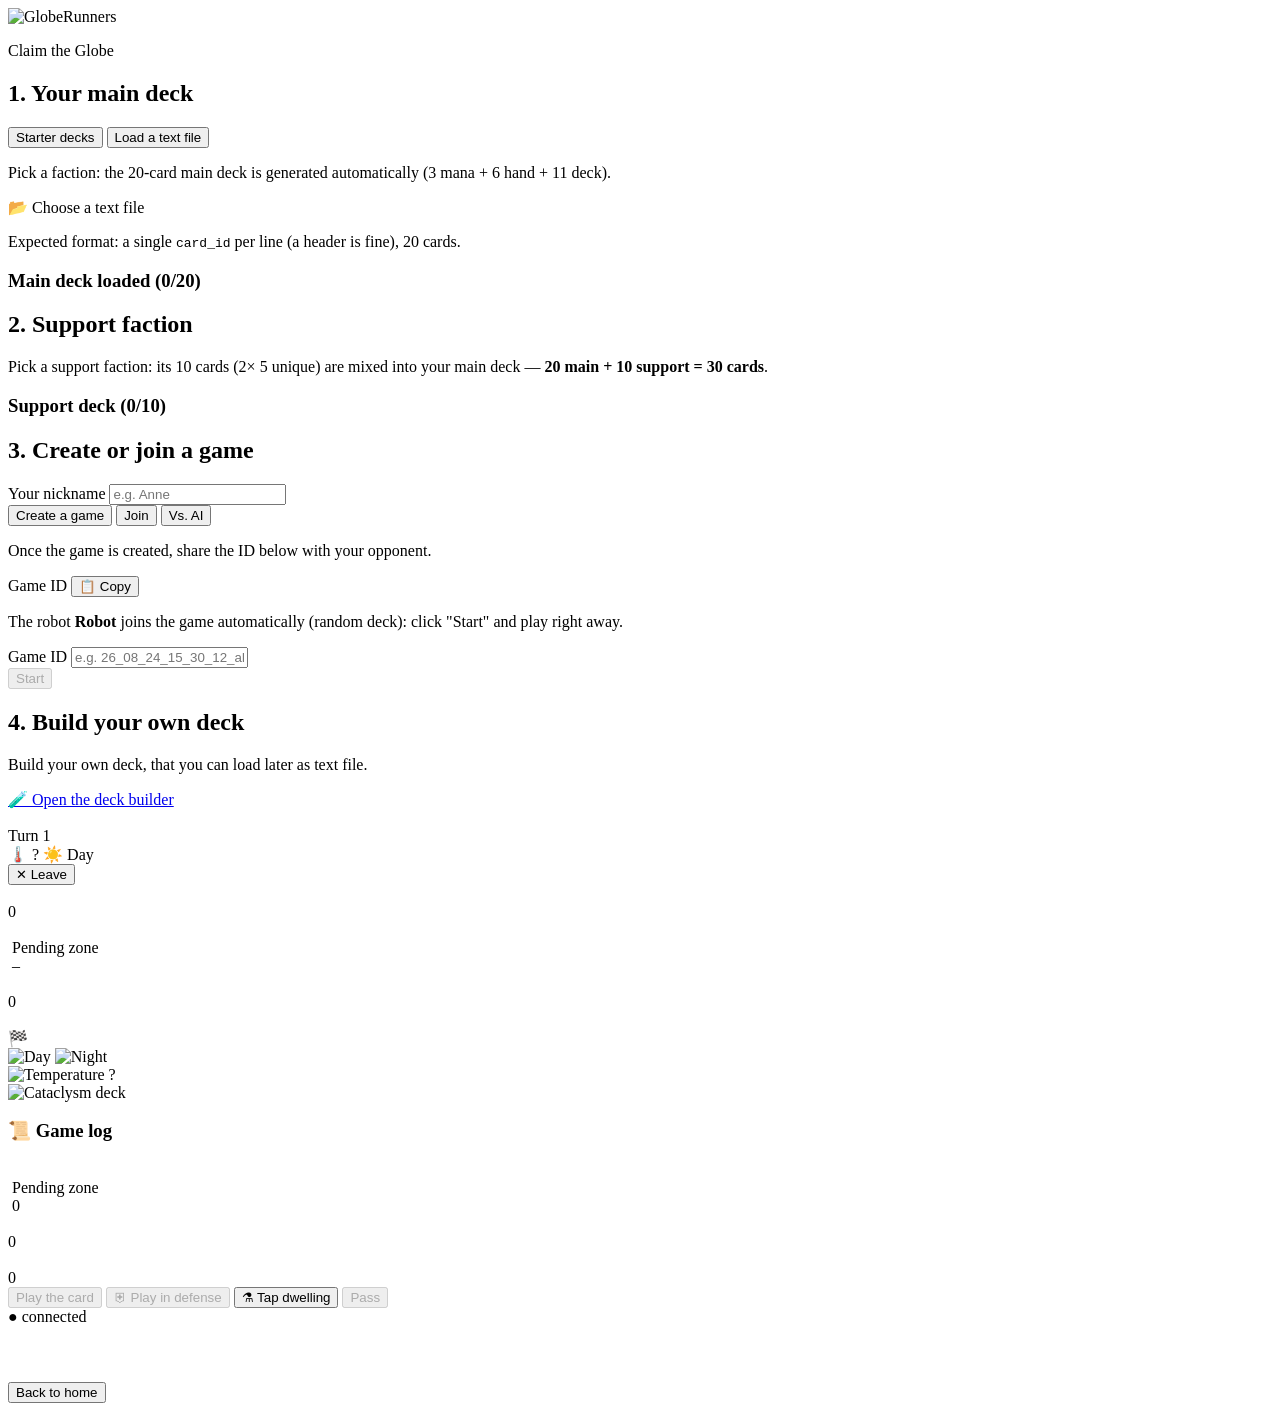
==== game_ui/static/index.html @ 6b583458 "feat: add condition/effect legend to card hover preview and faction tooltips - Implemented a conditi" ====
<!DOCTYPE html>
<html lang="en">
<head>
<meta charset="UTF-8">
<meta name="viewport" content="width=device-width, initial-scale=1.0">
<title>GlobeRunners</title>
<link rel="icon" href="/assets/GlobeRunners_icone.png">
<link rel="stylesheet" href="/static/style.css?v=48">
</head>
<body>

<!-- ============================== PAGE SETUP (deck + game) ============================== -->
<div id="view-setup" class="setup-wrap">
  <header class="setup-header">
    <img src="/assets/GlobeRunners_large_logo.png" alt="GlobeRunners" class="logo">
    <p class="tagline">Claim the Globe</p>
  </header>

  <div class="setup-grid">
    <div class="setup-col">
    <!-- main deck column -->
    <section class="panel">
      <h2>1. Your main deck</h2>

      <div class="deck-source-tabs">
        <button id="tab-starter" class="tab active">Starter decks</button>
        <button id="tab-csv" class="tab">Load a text file</button>
      </div>

      <!-- starter decks -->
      <div id="starter-panel" class="deck-source">
        <p class="hint">Pick a faction: the 20-card main deck is generated automatically (3 mana + 6 hand + 11 deck).</p>
        <div id="faction-grid" class="faction-grid"></div>
      </div>

      <!-- csv -->
      <div id="csv-panel" class="deck-source hidden">
        <label class="file-btn">
          <input type="file" id="csv-input" accept=".txt,.csv,text/plain" hidden>
          📂 Choose a text file
        </label>
        <span id="csv-filename" class="hint"></span>
        <p class="hint small">Expected format: a single <code>card_id</code> per line (a header is fine), 20 cards.</p>
      </div>

      <!-- deck preview -->
      <h3 id="deck-preview-title" class="hidden">Main deck loaded (<span id="deck-count">0</span>/20)</h3>
      <div id="deck-preview" class="card-row hidden"></div>
    </section>

    <!-- support faction column -->
    <section class="panel">
      <h2>2. Support faction</h2>
      <p class="hint">Pick a support faction: its 10 cards (2× 5 unique) are mixed into your main deck — <b>20 main + 10 support = 30 cards</b>.</p>
      <div id="support-grid" class="support-grid"></div>
      <h3 id="support-preview-title" class="hidden">Support deck (<span id="support-count">0</span>/10)</h3>
      <div id="support-preview" class="card-row hidden"></div>
    </section>
    </div>

    <!-- game column -->
    <div class="setup-col">
    <section class="panel">
      <h2>3. Create or join a game</h2>

      <label class="field-label" for="player-name">Your nickname</label>
      <input type="text" id="player-name" maxlength="20" placeholder="e.g. Anne" autocomplete="off">

      <div class="mode-tabs">
        <button id="tab-create" class="tab active">Create a game</button>
        <button id="tab-join" class="tab">Join</button>
        <button id="tab-ai" class="tab">Vs. AI</button>
      </div>

      <div id="create-panel" class="mode-panel">
        <p class="hint">Once the game is created, share the ID below with your opponent.</p>
        <div id="created-game-box" class="game-id-box hidden">
          <span class="label">Game ID</span>
          <code id="created-game-id"></code>
          <button id="copy-gid" title="Copy the ID">📋 Copy</button>
        </div>
      </div>

      <div id="ai-panel" class="mode-panel hidden">
        <p class="hint">The robot <b>Robot</b> joins the game automatically (random deck): click "Start" and play right away.</p>
      </div>

      <div id="join-panel" class="mode-panel hidden">
        <label class="field-label" for="join-game-id">Game ID</label>
        <input type="text" id="join-game-id" placeholder="e.g. 26_08_24_15_30_12_aBcDe" autocomplete="off">
      </div>

      <button id="btn-launch" class="primary-btn" disabled>Start</button>
      <p id="setup-error" class="error-msg"></p>
    </section>

    <!-- deck builder column -->
    <section class="panel">
      <h2>4. Build your own deck</h2>
      <p class="hint">Build your own deck, that you can load later as text file.</p>
      <a class="primary-btn deck-builder" href="https://huggingface.co/spaces/jordyBonnet/GlobeRunners" target="_blank" rel="noopener">🧪 Open the deck builder</a>
    </section>
    </div>
  </div>
</div>

<!-- ============================== GAME PAGE ============================== -->
<div id="view-game" class="hidden">
  <!-- top bar: turn + planet info -->
  <header id="topbar">
    <img src="/assets/GlobeRunners_icone.png" alt="" class="mini-logo">
    <div id="turn-info">
      <span id="turn-number">Turn 1</span>
      <span id="phase-label"></span>
    </div>
    <div id="planet-info">
      <span id="temp-badge" title="Planet temperature (1 to 20)">🌡️ ?</span>
      <span id="daynight-badge" title="Day / night (flips every turn)">☀️ Day</span>
    </div>
    <button id="btn-leave" title="Leave the game (state stays saved)">✕ Leave</button>
  </header>

  <!-- ===================== OPPONENT ZONE (top bar): [name] [mana on the left] [hand (face-down)] ===================== -->
  <section id="oppo-zone" class="big-zone">
    <div class="zone-chip oppo-chip">
      <span id="oppo-name" class="chip-name"></span>
      <span id="oppo-counts" class="chip-counts"></span>
    </div>
    <div class="mana-drop" id="oppo-mana" title="Opponent's mana zone">
      <img class="drop-ico" src="/assets/marker_mana.png" alt="" onerror="this.onerror=null;this.src='/placeholder.svg'">
      <div class="mana-cards" id="oppo-mana-cards"></div>
      <span class="drop-count" id="oppo-mana-count">0</span>
    </div>
    <div class="band-hand" id="oppo-hand"></div>
  </section>

  <!-- opponent row: dwelling / pending / deck / discard -->
  <div id="oppo-side" class="side-row">
    <div class="side-panel dwelling" title="Opponent's dwelling (engineers: the refinery — tap 1x/turn to draw 1)">
      <img class="panel-ico" src="/assets/marker_house.png" alt="">
      <div class="panel-cards" id="oppo-dwelling"></div>
    </div>
    <div class="side-panel pending" title="Opponent's pending zone (coming soon)">
      <img class="panel-ico" src="/assets/marker_pending.png" alt="">
      <span class="panel-label">Pending zone</span>
      <div class="panel-cards" id="oppo-pendings"></div>
    </div>
    <div class="side-panel deck" title="Opponent's deck">
      <img class="panel-ico" src="/assets/marker_card_oppo.png" alt="">
      <span class="panel-count" id="oppo-deck-count">–</span>
    </div>
    <div class="side-panel discard" title="Opponent's discard pile">
      <img class="panel-ico" src="/assets/marker_bin.png" alt="">
      <div class="panel-cards" id="oppo-discard"></div>
      <span class="panel-count" id="oppo-discard-count">0</span>
    </div>
  </div>

  <!-- ===================== CENTER: Earth (env cards in the middle + tokens on the rays) + 2 rows of stopovers ===================== -->
  <main id="board-wrap">
    <div id="board-stage">
      <img src="/assets/earth_background_playmat.png" alt="" id="board-bg">
      <div id="starting-flag" title="Starting cell (position 0)">🏁</div>

      <!-- 3 central cards: day/night • temperature • cataclysms (placeholder) -->
      <div id="env-cards">
        <div class="env-card" id="env-dn" title="Day / Night — the card flips every turn">
          <img class="env-face face-day" src="/assets/envcard_day_night_back.png" alt="Day">
          <img class="env-face face-night" src="/assets/envcard_day_night_front.png" alt="Night">
        </div>
        <div class="env-card" id="env-temp" title="Planet temperature (1 to 20)">
          <img src="/assets/envcard_temperature_fc.png" alt="Temperature">
          <span class="temp-value" id="env-temp-val">?</span>
        </div>
        <div class="env-card env-cata" title="Cataclysm deck (4 cards, one per biome) — the top card names the biome that gets struck">
          <img src="/assets/envcard_cata_back.png" alt="Cataclysm deck" onerror="this.onerror=null;this.src='/placeholder.svg'">
        </div>
      </div>

      <div id="markers-layer"></div>
      <div id="cell-targets"></div>
    </div>

    <!-- 2 rows of 5 stopovers: opponent row (top) + player row (bottom) -->
    <div id="stopovers">
      <div class="stopover-row" id="row-oppo" title="Cards played by the opponent"></div>
      <div class="stopover-row me-row" id="row-me" title="Your played cards"></div>
    </div>

    <!-- game log: collapsible recap of every resolved turn (turn -> stopover -> both players' cards) -->
    <section id="log-panel" class="hidden" title="Game log — collapsible recap of every resolved turn">
      <h3 class="log-title">📜 Game log</h3>
      <div id="log-body"></div>
    </section>
  </main>

  <!-- player row: dwelling / pending / deck / discard -->
  <div id="my-side" class="side-row">
    <div class="side-panel dwelling" title="My dwelling (engineers: the refinery — tap 1x/turn to draw 1)">
      <img class="panel-ico" src="/assets/marker_house.png" alt="">
      <div class="panel-cards" id="my-dwelling"></div>
    </div>
    <div class="side-panel pending" title="My pending zone (coming soon)">
      <img class="panel-ico" src="/assets/marker_pending.png" alt="">
      <span class="panel-label">Pending zone</span>
      <div class="panel-cards" id="my-pendings"></div>
    </div>
    <div class="side-panel deck" title="My deck">
      <img class="panel-ico" src="/assets/marker_card_p.png" alt="">
      <span class="panel-count" id="my-deck-count">0</span>
    </div>
    <div class="side-panel discard" id="dz-discard" title="Discard pile">
      <img class="panel-ico" src="/assets/marker_bin.png" alt="">
      <div class="panel-cards" id="my-discard"></div>
      <span class="panel-count" id="my-discard-count">0</span>
    </div>
  </div>

  <!-- ===================== PLAYER ZONE (bottom bar): [name] [mana on the left] [hand] [actions] ===================== -->
  <section id="my-zone" class="big-zone">
    <div class="zone-chip my-chip">
      <span id="my-name" class="chip-name"></span>
      <span id="mana-info" class="chip-counts"></span>
    </div>
    <div id="dz-mana" class="mana-drop" title="Mana zone: drop a card here (1 per turn, or 3 at initialization)">
      <img class="drop-ico" src="/assets/marker_mana.png" alt="" onerror="this.onerror=null;this.src='/placeholder.svg'">
      <div class="mana-cards" id="my-mana-cards"></div>
      <span class="drop-count" id="my-mana-count">0</span>
    </div>
    <div class="band-hand" id="my-hand"></div>
    <div id="action-bar">
      <button id="btn-play" class="primary-btn small-btn" disabled>Play the card</button>
      <button id="btn-defend" class="defend-btn small-btn" disabled title="Play 1–5 cards in defense at once (engaged at 90°): pick them in the popup — your total shield (sum) blocks the opponent's card on that stopover if it's ≥ their cost">⛨ Play in defense</button>
      <button id="btn-tap" class="tap-btn small-btn hidden" title="Tap the dwelling card (refinery): draw 1 card — once per turn">⚗ Tap dwelling</button>

      <button id="btn-pass" class="ghost-btn small-btn" disabled>Pass</button>
      <span id="action-hint"></span>
    </div>
  </section>

  <!-- messages zone -->
  <footer id="msg-bar">
    <span id="server-msg"></span>
    <span id="conn-state" class="conn-ok">● connected</span>
  </footer>
</div>

<!-- card hover preview (3x, vertically centered) -->
<div id="card-hover"><img id="card-hover-img" src="" alt=""><div id="card-hover-text"></div></div>

<!-- card modal (zoom) -->
<div id="card-modal" class="modal hidden">
  <div class="modal-backdrop"></div>
  <img id="card-modal-img" src="" alt="">
</div>

<!-- end-of-game modal -->
<div id="endgame-modal" class="modal hidden">
  <div class="modal-box">
    <h2 id="endgame-title"></h2>
    <p id="endgame-sub"></p>
    <button id="btn-endgame-ok" class="primary-btn">Back to home</button>
  </div>
</div>

<script type="module" src="/static/app.mjs?v=48"></script>
</body>
</html>
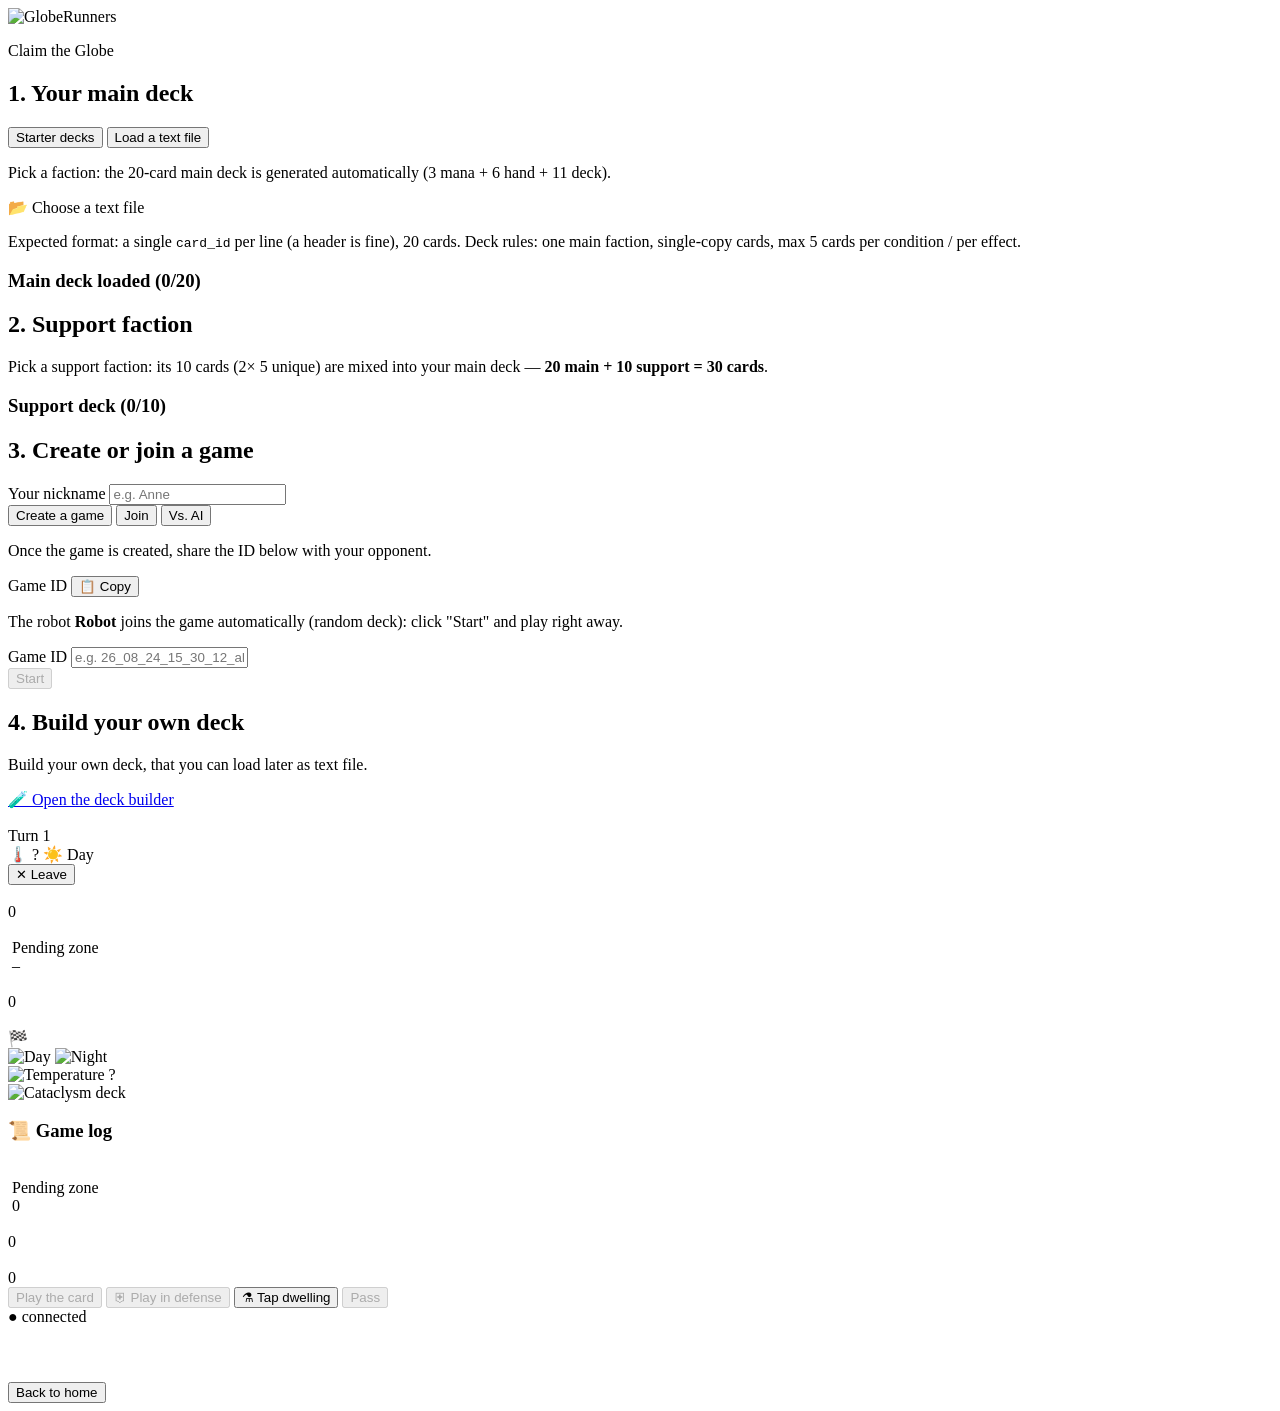
==== commit 25b98ff4: "Implement AI improvements for mana pool management and deck rules validation - Updated AI logic to m" ====
--- a/game_ui/static/index.html
+++ b/game_ui/static/index.html
@@ -5,7 +5,7 @@
 <meta name="viewport" content="width=device-width, initial-scale=1.0">
 <title>GlobeRunners</title>
 <link rel="icon" href="/assets/GlobeRunners_icone.png">
-<link rel="stylesheet" href="/static/style.css?v=48">
+<link rel="stylesheet" href="/static/style.css?v=52">
 </head>
 <body>
 
@@ -40,12 +40,13 @@
           📂 Choose a text file
         </label>
         <span id="csv-filename" class="hint"></span>
-        <p class="hint small">Expected format: a single <code>card_id</code> per line (a header is fine), 20 cards.</p>
+        <p class="hint small">Expected format: a single <code>card_id</code> per line (a header is fine), 20 cards. Deck rules: one main faction, single-copy cards, max 5 cards per condition / per effect.</p>
       </div>
 
       <!-- deck preview -->
       <h3 id="deck-preview-title" class="hidden">Main deck loaded (<span id="deck-count">0</span>/20)</h3>
       <div id="deck-preview" class="card-row hidden"></div>
+      <div id="deck-issues" class="deck-issues hidden"></div>
     </section>
 
     <!-- support faction column -->
@@ -90,6 +91,7 @@
         <input type="text" id="join-game-id" placeholder="e.g. 26_08_24_15_30_12_aBcDe" autocomplete="off">
       </div>
 
+      <div id="launch-blockers" class="launch-blockers hidden"></div>
       <button id="btn-launch" class="primary-btn" disabled>Start</button>
       <p id="setup-error" class="error-msg"></p>
     </section>
@@ -263,6 +265,6 @@
   </div>
 </div>
 
-<script type="module" src="/static/app.mjs?v=48"></script>
+<script type="module" src="/static/app.mjs?v=54"></script>
 </body>
 </html>
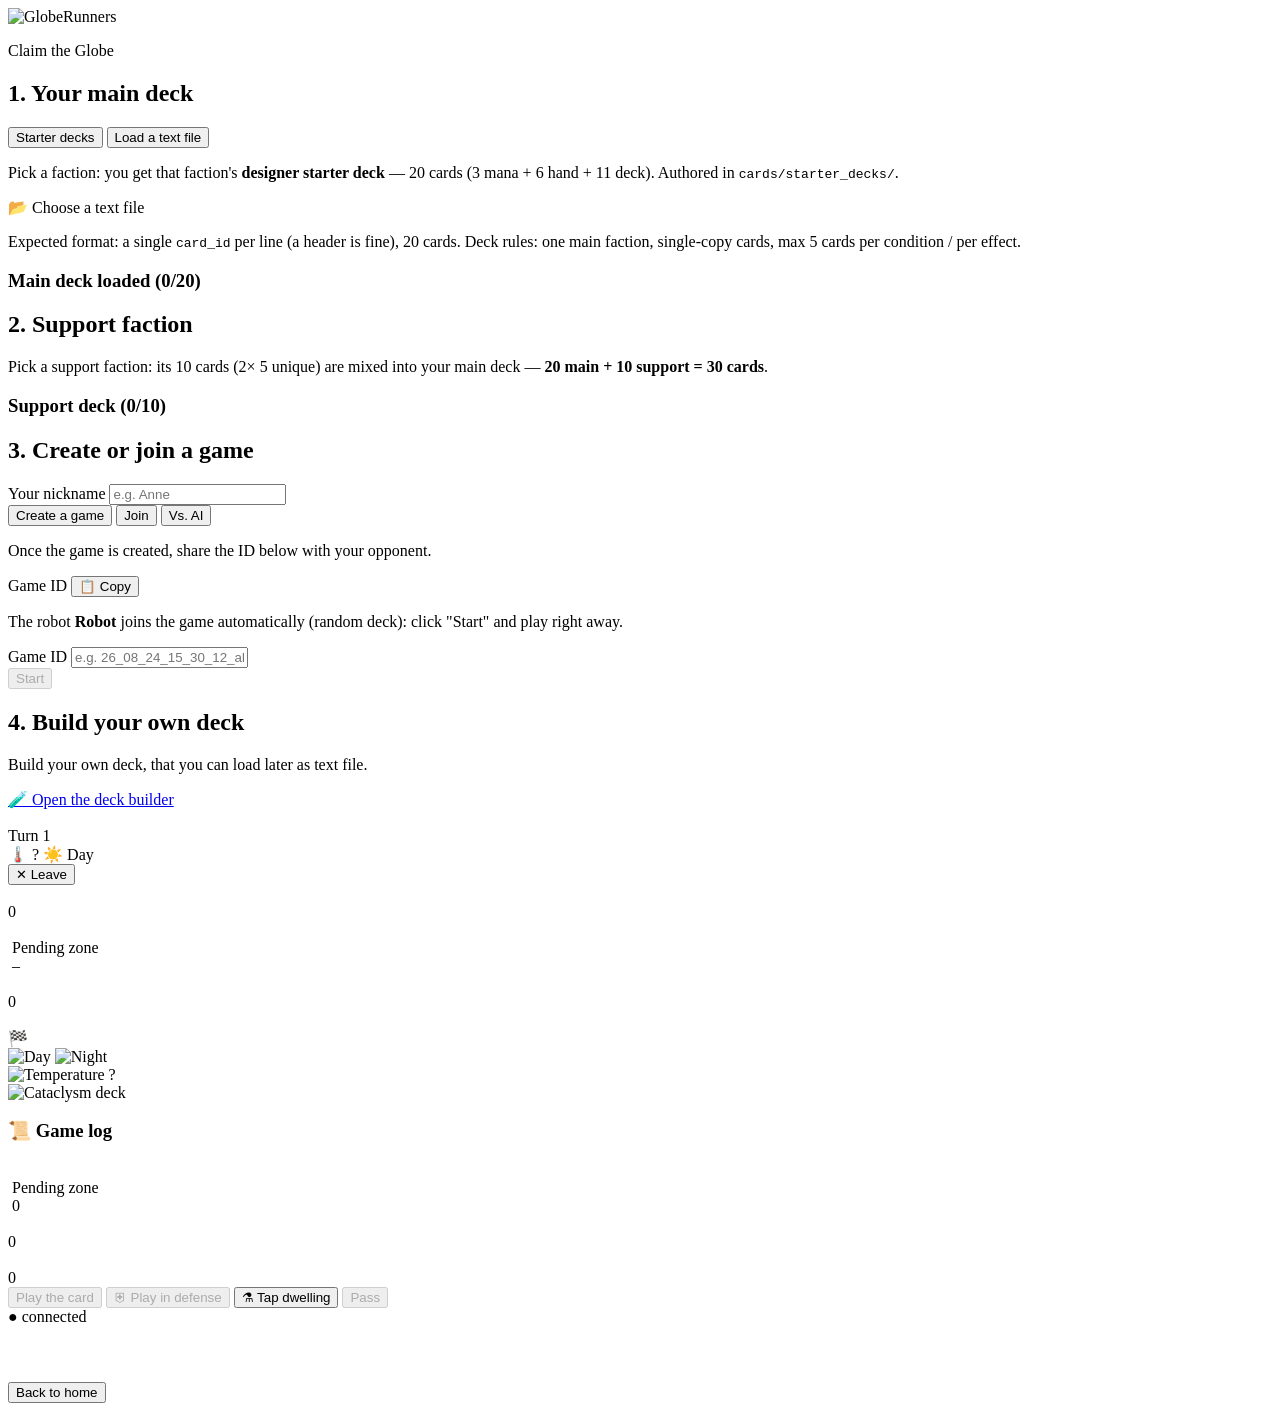
==== commit df77421b: "feat: add designer-authored starter decks for factions - Introduced 20-card starter decks for each o" ====
--- a/game_ui/static/index.html
+++ b/game_ui/static/index.html
@@ -29,7 +29,7 @@
 
       <!-- starter decks -->
       <div id="starter-panel" class="deck-source">
-        <p class="hint">Pick a faction: the 20-card main deck is generated automatically (3 mana + 6 hand + 11 deck).</p>
+        <p class="hint">Pick a faction: you get that faction's <b>designer starter deck</b> — 20 cards (3 mana + 6 hand + 11 deck). Authored in <code>cards/starter_decks/</code>.</p>
         <div id="faction-grid" class="faction-grid"></div>
       </div>
 
@@ -265,6 +265,6 @@
   </div>
 </div>
 
-<script type="module" src="/static/app.mjs?v=54"></script>
+<script type="module" src="/static/app.mjs?v=56"></script>
 </body>
 </html>
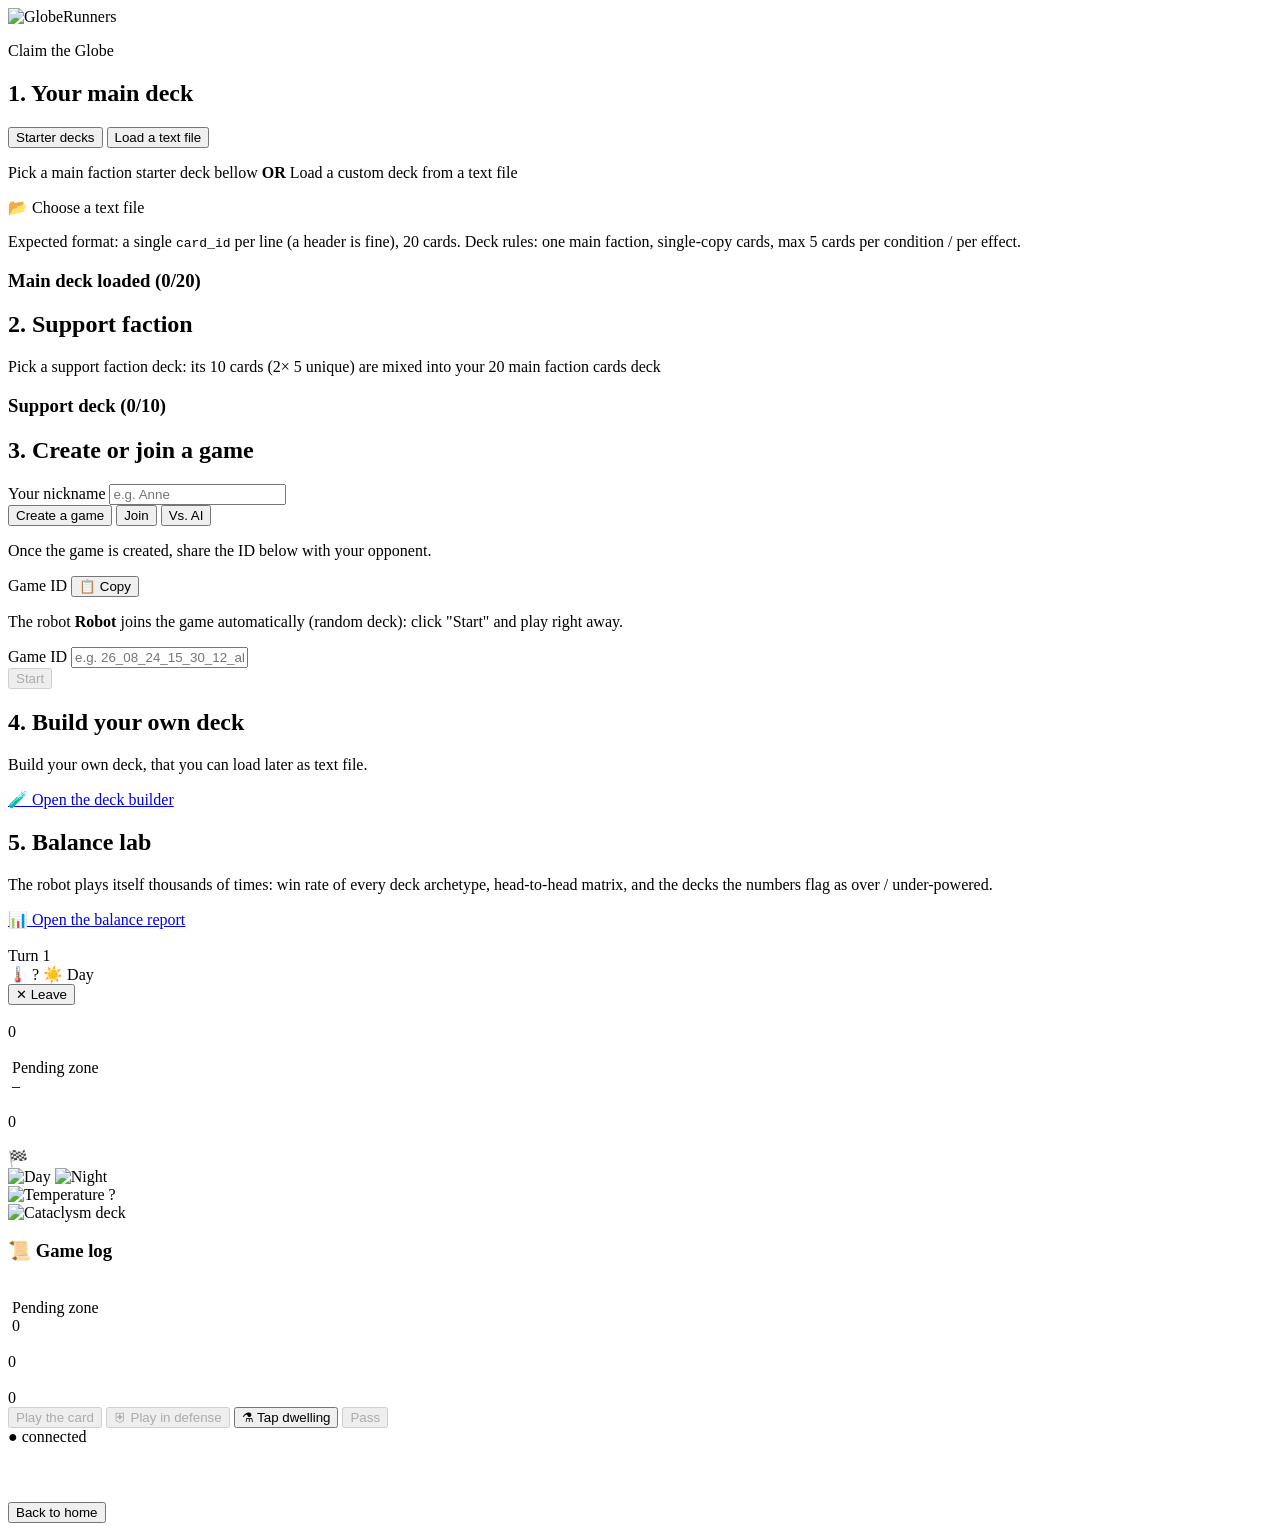
==== commit a32b1e16: "feat: add balance-lab report route and UI link - Implemented new route `GET /report` to serve the AI" ====
--- a/game_ui/static/index.html
+++ b/game_ui/static/index.html
@@ -29,7 +29,7 @@
 
       <!-- starter decks -->
       <div id="starter-panel" class="deck-source">
-        <p class="hint">Pick a faction: you get that faction's <b>designer starter deck</b> — 20 cards (3 mana + 6 hand + 11 deck). Authored in <code>cards/starter_decks/</code>.</p>
+        <p class="hint">Pick a main faction starter deck bellow <b>OR</b> Load a custom deck from a text file</p>
         <div id="faction-grid" class="faction-grid"></div>
       </div>
 
@@ -52,7 +52,7 @@
     <!-- support faction column -->
     <section class="panel">
       <h2>2. Support faction</h2>
-      <p class="hint">Pick a support faction: its 10 cards (2× 5 unique) are mixed into your main deck — <b>20 main + 10 support = 30 cards</b>.</p>
+      <p class="hint">Pick a support faction deck: its 10 cards (2× 5 unique) are mixed into your 20 main faction cards deck</p>
       <div id="support-grid" class="support-grid"></div>
       <h3 id="support-preview-title" class="hidden">Support deck (<span id="support-count">0</span>/10)</h3>
       <div id="support-preview" class="card-row hidden"></div>
@@ -101,6 +101,13 @@
       <h2>4. Build your own deck</h2>
       <p class="hint">Build your own deck, that you can load later as text file.</p>
       <a class="primary-btn deck-builder" href="https://huggingface.co/spaces/jordyBonnet/GlobeRunners" target="_blank" rel="noopener">🧪 Open the deck builder</a>
+    </section>
+
+    <!-- balance lab column -->
+    <section class="panel">
+      <h2>5. Balance lab</h2>
+      <p class="hint">The robot plays itself thousands of times: win rate of every deck archetype, head-to-head matrix, and the decks the numbers flag as over / under-powered.</p>
+      <a class="primary-btn balance-report" href="/report" target="_blank" rel="noopener">📊 Open the balance report</a>
     </section>
     </div>
   </div>
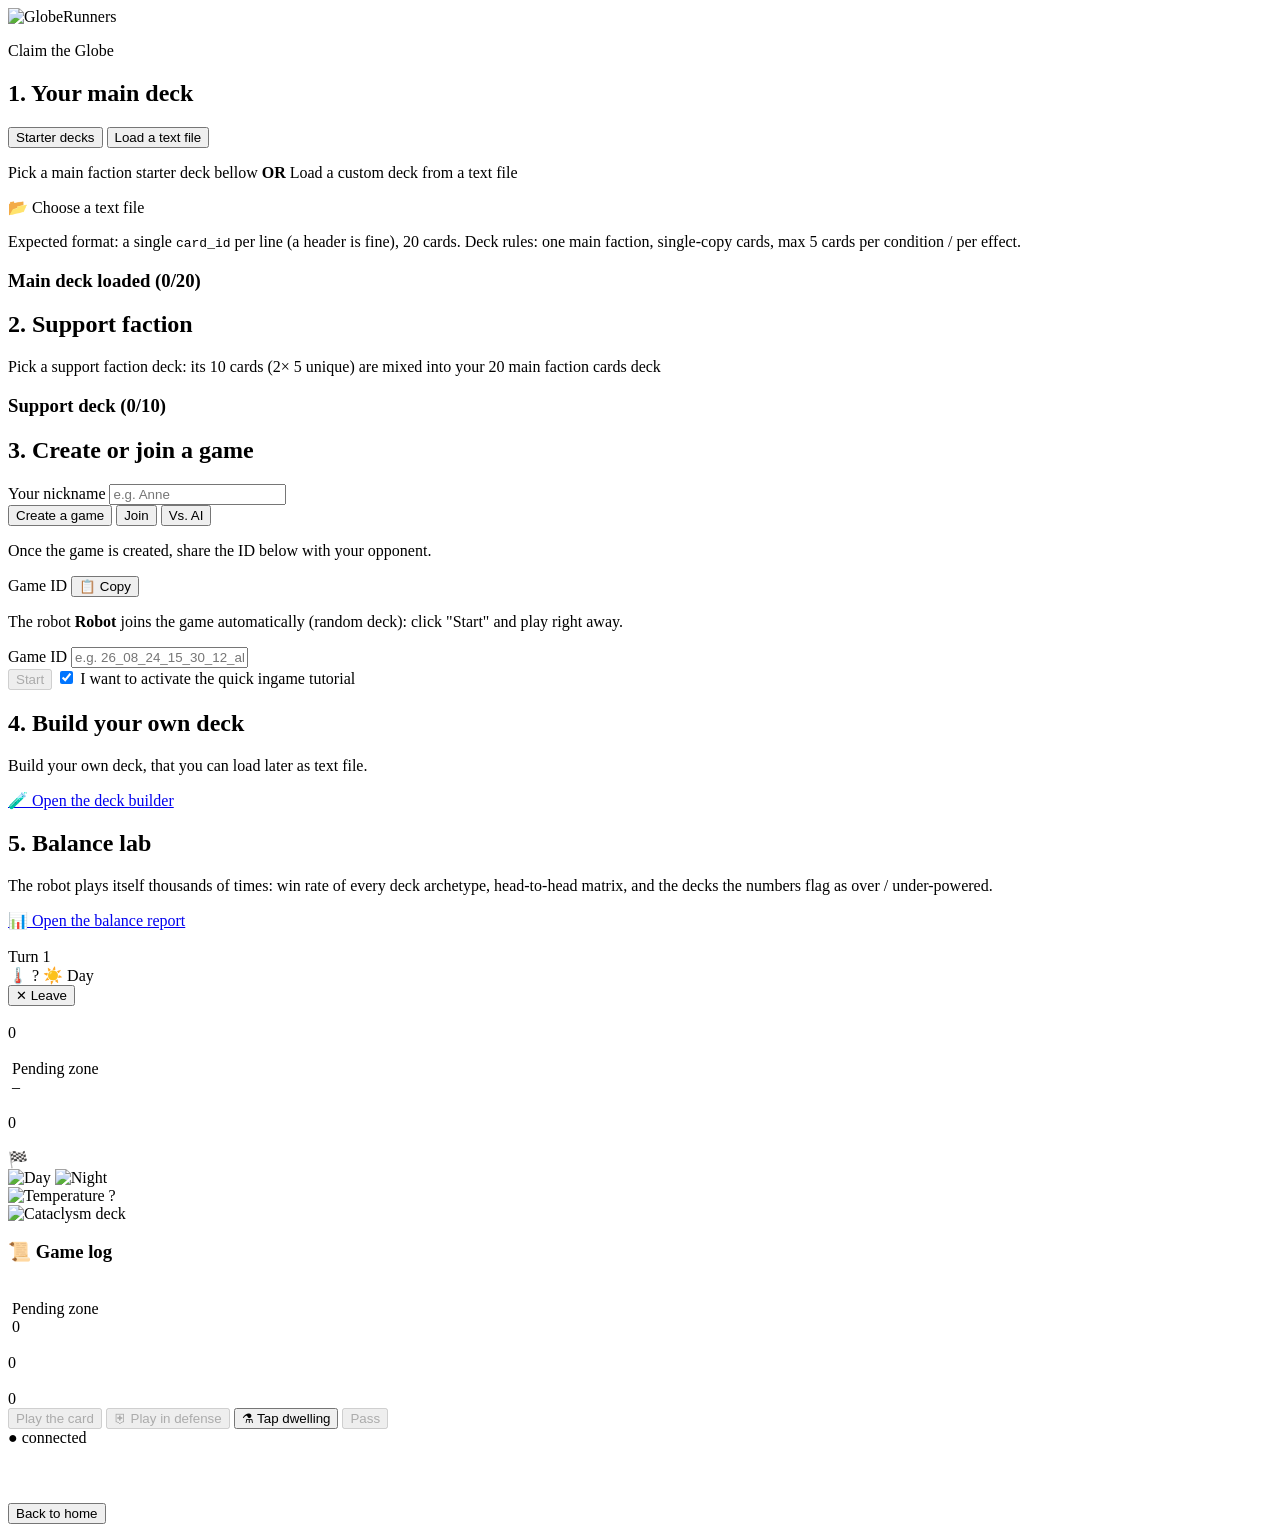
==== commit 5aba0c4c: "first version of the ingame tuto" ====
--- a/game_ui/static/index.html
+++ b/game_ui/static/index.html
@@ -5,7 +5,7 @@
 <meta name="viewport" content="width=device-width, initial-scale=1.0">
 <title>GlobeRunners</title>
 <link rel="icon" href="/assets/GlobeRunners_icone.png">
-<link rel="stylesheet" href="/static/style.css?v=52">
+<link rel="stylesheet" href="/static/style.css?v=55">
 </head>
 <body>
 
@@ -92,7 +92,14 @@
       </div>
 
       <div id="launch-blockers" class="launch-blockers hidden"></div>
-      <button id="btn-launch" class="primary-btn" disabled>Start</button>
+      <div class="launch-row">
+        <button id="btn-launch" class="primary-btn" disabled>Start</button>
+        <label class="tutorial-opt" for="chk-tutorial"
+               title="Step-by-step tooltips pointing at the board for your first turn — you can end it at any moment">
+          <input type="checkbox" id="chk-tutorial" checked>
+          <span>I want to activate the quick ingame tutorial</span>
+        </label>
+      </div>
       <p id="setup-error" class="error-msg"></p>
     </section>
 
@@ -272,6 +279,6 @@
   </div>
 </div>
 
-<script type="module" src="/static/app.mjs?v=56"></script>
+<script type="module" src="/static/app.mjs?v=60"></script>
 </body>
 </html>
